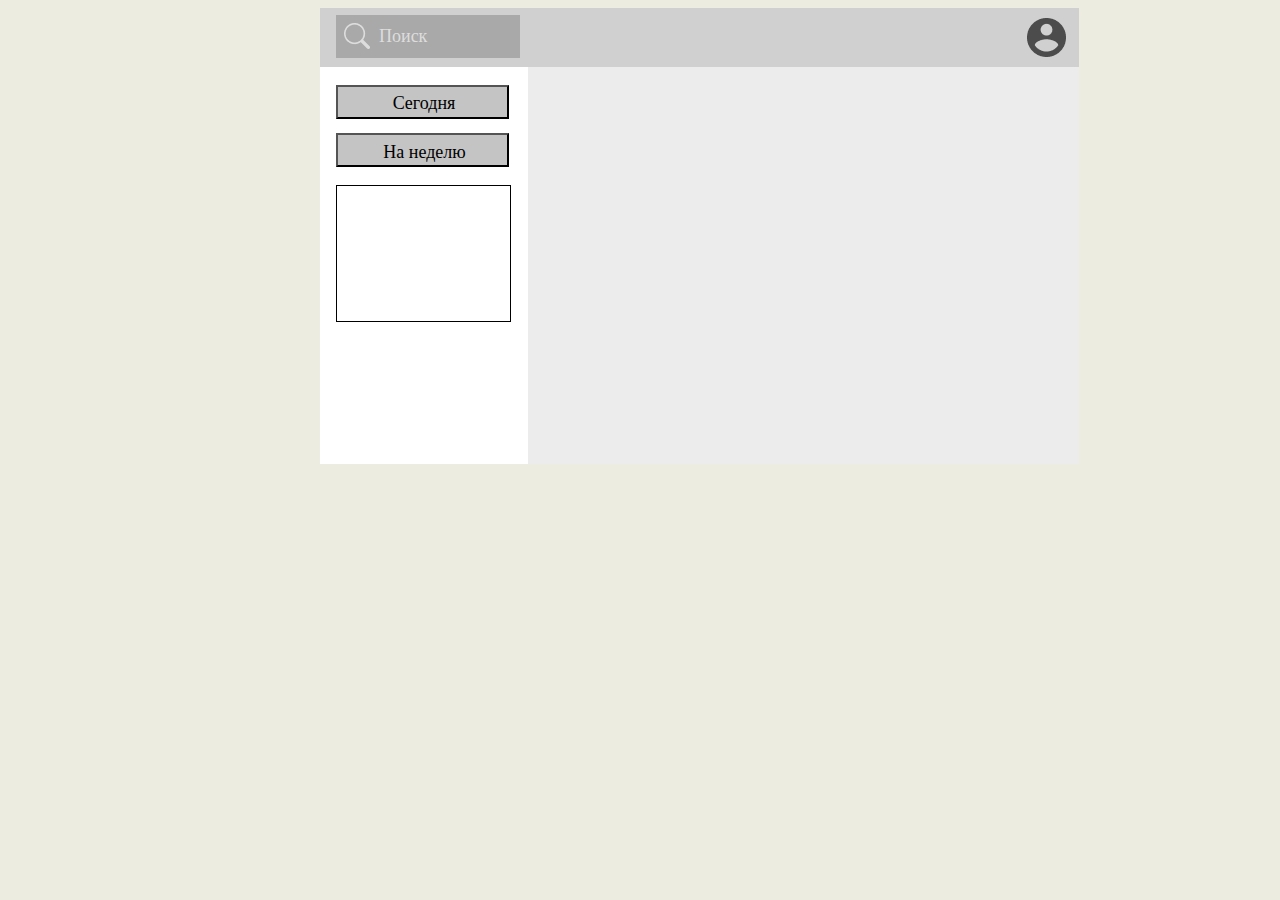
==== task3/index.html @ b75c1951 "Create a layout" ====
<!doctype html>
<html>
  <head>
    <title>Title</title>
	<link rel="stylesheet" href="styles.css">
  </head>
  <body>
    <div class="container">
      <div class="top">
		<div class="search">
			<div class="loup">
			</div>
			<div class="search_text">Поиск</div>
		</div>
		<div class="avatar">
		</div>
	  </div>
	  <div class="left">
		<button class="day" id="today">
			<div id="today">Сегодня
			</div>
		</button>
		<button class="day" id="week">
			<div id="week">На неделю
			</div>
		</button>
		<div class="calendar"></div>
	  </div>
	  <div class="right">
	  </div>
    </div>
  </body>
</html>
---- task3/styles.css ----
body{
	background: #ECECE0
}
div.container{
	position: absolute;
	left: 25%;
	width: 759px;
	height: 456px;
	background: #ECECEC;
}
div.top{
	position: absolute;
	width: 759px;
	height: 59px;

	background: #D1D0D0;
}
div.left{
	position: absolute;
	top: 59px;
	left: 0;
	width: 208px;
	height: 397px;
	background: #FFFFFF;
}
div.right{
	position: absolute;
	top: 59px;
	left: 208px;
	width: 551px;
	height: 397px;
}
div.search{
	position: absolute;
	top: 7px;
	left: 16px;
	width: 184px;
	height: 43px;
	background: #A9A9A9;
}
div.loup{
	position: absolute;
	top: 8px;
	left: 8px;
	width: 26px;
	height: 26px;

	background-image: url('Vector.png')
}
div.search_text{
	position: absolute;
	width: 61px;
	height: 29px;
	left: 43px;
	top: 10px;

	font-family: 'Inter';
	font-style: normal;
	font-weight: 400;
	font-size: 18px;
	line-height: 22px;

	color: #DDDDDD;
}
div.avatar{
	position: absolute;
	top: 10px;
	left: 707px;
	width: 39px;
	height: 39px;

	background-image: url('avatar.png');
}
button.day{
	position: absolute;
	width: 173px;
	height: 34px;

	background: #C4C4C4;
}
button#today{
	left: 16px;
	top: 18px;
}
button#week{
	left: 16px;
	top: 66px;
}
div#today{
	position: absolute;
	width: 74px;
	height: 22px;
	left: 49px;
	top: 5px;

	font-family: 'Inter';
	font-style: normal;
	font-weight: 400;
	font-size: 18px;
	line-height: 22px;
	/* identical to box height */


	color: #000000;
}
div#week{
	position: absolute;
	width: 97px;
	height: 22px;
	left: 38px;
	top: 6px;

	font-family: 'Inter';
	font-style: normal;
	font-weight: 400;
	font-size: 18px;
	line-height: 22px;
	/* identical to box height */


	color: #000000;
}
div.calendar{
	position: absolute;
	width: 173px;
	height: 135px;
	left: 16px;
	top: 118px;
	border: 1px solid;
}
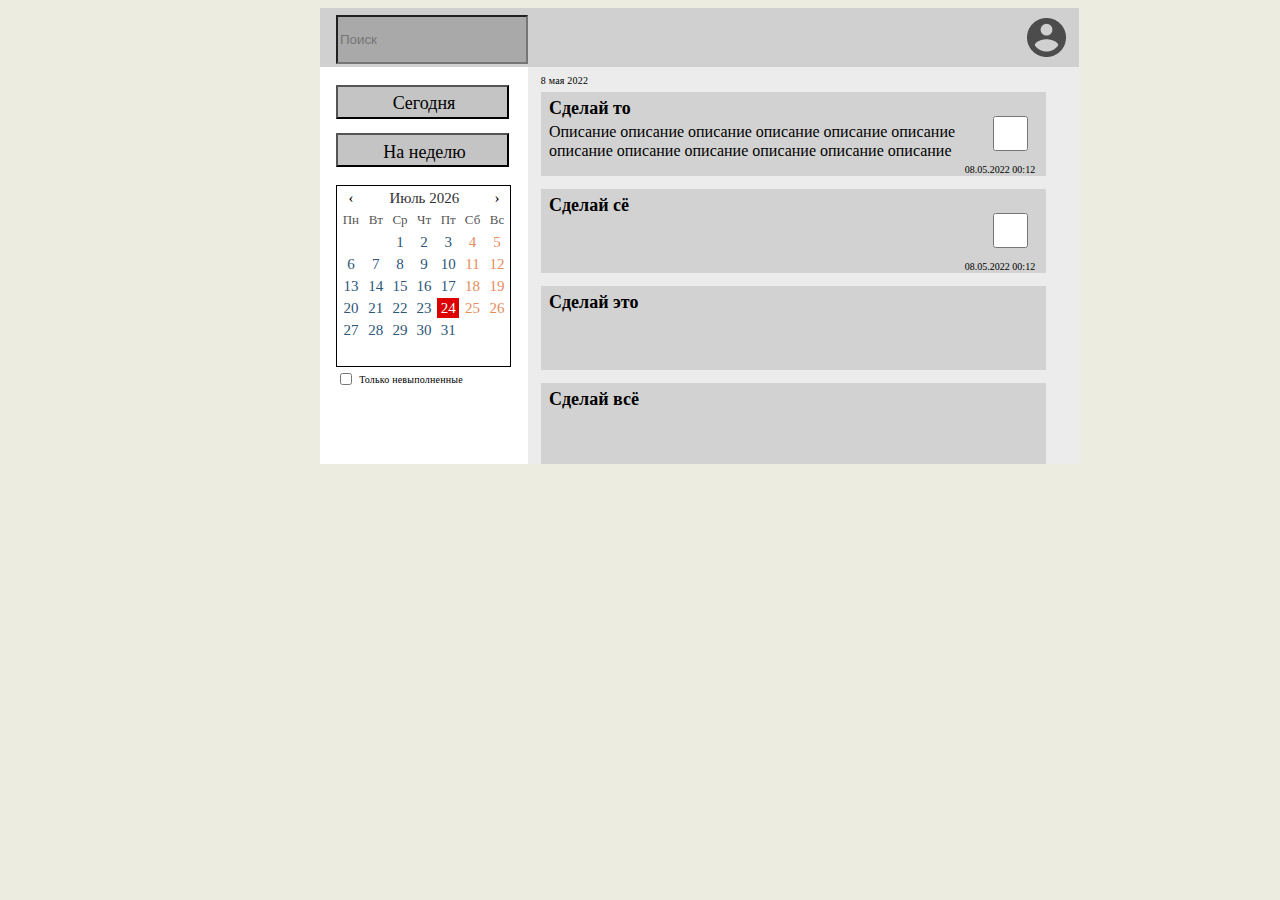
==== commit af0c11df: "Add todos and calendar" ====
--- a/task3/index.html
+++ b/task3/index.html
@@ -1,17 +1,14 @@
 <!doctype html>
 <html>
   <head>
-    <title>Title</title>
+    <title>ToDo</title>
 	<link rel="stylesheet" href="styles.css">
+	<link rel="stylesheet" href="calendar.css">
   </head>
   <body>
     <div class="container">
       <div class="top">
-		<div class="search">
-			<div class="loup">
-			</div>
-			<div class="search_text">Поиск</div>
-		</div>
+		<input id="search" placeholder="Поиск">
 		<div class="avatar">
 		</div>
 	  </div>
@@ -24,10 +21,76 @@
 			<div id="week">На неделю
 			</div>
 		</button>
-		<div class="calendar"></div>
+		<div class="calendar">
+			<table id="calendar2">
+			 <thead>
+				<tr><td>‹<td colspan="5"><td>›
+				<tr><td>Пн<td>Вт<td>Ср<td>Чт<td>Пт<td>Сб<td>Вс
+			  <tbody>
+			</table>
+		</div>
+		<input type="checkbox" id="not_completed" name="not_completed" value="yes">
+		<label for="not_completed" id="not_compl_lab">Только невыполненные</label>
 	  </div>
 	  <div class="right">
+		<div class="page_date">8 мая 2022</div>
+		<div class="todo">
+			<h1 class="todo">Сделай то</h1>
+			<p class="todo">Описание описание описание описание описание описание описание описание описание описание описание описание</p>
+			<input type="checkbox" class="todo" value="yes">
+			<p class="date">08.05.2022 00:12</p>
+		</div>
+		<div class="todo">
+			<h1 class="todo">Сделай сё</h1>
+			<input type="checkbox" class="todo" value="yes">
+			<p class="date">08.05.2022 00:12</p>
+		</div>
+		<div class="todo"><h1 class="todo">Сделай это</h1></div>
+		<div class="todo"><h1 class="todo">Сделай всё</h1></div>
+		<div class="todo"><h1 class="todo">Сделай курсач как-нибудь потом</h1></div>
 	  </div>
     </div>
   </body>
+  <script>
+  function Calendar2(id, year, month) {
+	var Dlast = new Date(year,month+1,0).getDate(),
+		D = new Date(year,month,Dlast),
+		DNlast = new Date(D.getFullYear(),D.getMonth(),Dlast).getDay(),
+		DNfirst = new Date(D.getFullYear(),D.getMonth(),1).getDay(),
+		calendar = '<tr>',
+		month=["Январь","Февраль","Март","Апрель","Май","Июнь","Июль","Август","Сентябрь","Октябрь","Ноябрь","Декабрь"];
+	if (DNfirst != 0) {
+	  for(var  i = 1; i < DNfirst; i++) calendar += '<td>';
+	}else{
+	  for(var  i = 0; i < 6; i++) calendar += '<td>';
+	}
+	for(var  i = 1; i <= Dlast; i++) {
+	  if (i == new Date().getDate() && D.getFullYear() == new Date().getFullYear() && D.getMonth() == new Date().getMonth()) {
+		calendar += '<td class="today">' + i;
+	  }else{
+		calendar += '<td>' + i;
+	  }
+	  if (new Date(D.getFullYear(),D.getMonth(),i).getDay() == 0) {
+		calendar += '<tr>';
+	  }
+	}
+	for(var  i = DNlast; i < 7; i++) calendar += '<td>&nbsp;';
+	document.querySelector('#'+id+' tbody').innerHTML = calendar;
+	document.querySelector('#'+id+' thead td:nth-child(2)').innerHTML = month[D.getMonth()] +' '+ D.getFullYear();
+	document.querySelector('#'+id+' thead td:nth-child(2)').dataset.month = D.getMonth();
+	document.querySelector('#'+id+' thead td:nth-child(2)').dataset.year = D.getFullYear();
+	if (document.querySelectorAll('#'+id+' tbody tr').length < 6) {  // чтобы при перелистывании месяцев не "подпрыгивала" вся страница, добавляется ряд пустых клеток. Итог: всегда 6 строк для цифр
+		document.querySelector('#'+id+' tbody').innerHTML += '<tr><td>&nbsp;<td>&nbsp;<td>&nbsp;<td>&nbsp;<td>&nbsp;<td>&nbsp;<td>&nbsp;';
+	}
+	}
+	Calendar2("calendar2", new Date().getFullYear(), new Date().getMonth());
+	// переключатель минус месяц
+	document.querySelector('#calendar2 thead tr:nth-child(1) td:nth-child(1)').onclick = function() {
+	  Calendar2("calendar2", document.querySelector('#calendar2 thead td:nth-child(2)').dataset.year, parseFloat(document.querySelector('#calendar2 thead td:nth-child(2)').dataset.month)-1);
+	}
+	// переключатель плюс месяц
+	document.querySelector('#calendar2 thead tr:nth-child(1) td:nth-child(3)').onclick = function() {
+	  Calendar2("calendar2", document.querySelector('#calendar2 thead td:nth-child(2)').dataset.year, parseFloat(document.querySelector('#calendar2 thead td:nth-child(2)').dataset.month)+1);
+	}
+  </script>
 </html>
--- a/task3/styles.css
+++ b/task3/styles.css
@@ -25,12 +25,13 @@
 }
 div.right{
 	position: absolute;
+	overflow: scroll;
 	top: 59px;
 	left: 208px;
 	width: 551px;
 	height: 397px;
 }
-div.search{
+input#search{
 	position: absolute;
 	top: 7px;
 	left: 16px;
@@ -47,7 +48,7 @@
 
 	background-image: url('Vector.png')
 }
-div.search_text{
+input#search_text{
 	position: absolute;
 	width: 61px;
 	height: 29px;
@@ -123,8 +124,116 @@
 div.calendar{
 	position: absolute;
 	width: 173px;
-	height: 135px;
+	height: 180px;
 	left: 16px;
 	top: 118px;
 	border: 1px solid;
+}
+div.todo{
+	position: relative;
+	width: 505px;
+	height: 84px;
+	margin: 13px 13px;
+
+	background: #D2D2D2;
+}
+h1.todo{
+	position: relative;
+	width: 400px;
+	height: 24px;
+	left: 8px;
+	top: 5px;
+
+	font-family: 'Inter';
+	font-style: normal;
+	font-weight: 700;
+	font-size: 18px;
+	line-height: 22px;
+
+	color: #000000;
+}
+p.todo{
+	position: absolute;
+	width: 450px;
+	height: 19px;
+	left: 8px;
+	top: 14px;
+
+	font-family: 'Inter';
+	font-style: normal;
+	font-weight: 400;
+	font-size: 16px;
+	line-height: 19px;
+
+	color: #000000;
+}
+p.date{
+	position: absolute;
+	width: 92px;
+	height: 12px;
+	right: 0;
+	bottom: 0;
+	margin: 0px;
+
+	font-family: 'Inter';
+	font-style: normal;
+	font-weight: 400;
+	font-size: 10px;
+	line-height: 12px;
+	text-align: center;
+
+	color: #000000;
+}
+input#not_completed{
+	position: absolute;
+	width: 12px;
+	height: 12px;
+	top: 303px;
+	left: 16px;
+
+	background: #717171;
+}
+label#not_compl_lab{
+	position: absolute;
+	width: 120px;
+	height: 12px;
+	top: 307px;
+	left: 31px;
+
+	font-family: 'Inter';
+	font-style: normal;
+	font-weight: 400;
+	font-size: 10px;
+	line-height: 12px;
+	text-align: center;
+	letter-spacing: 0.02em;
+
+	color: #000000;
+}
+div.page_date{
+	position: relative;
+	width: 57px;
+	height: 12px;
+	left: 8px;
+	top: 8px;
+
+
+	font-family: 'Inter';
+	font-style: normal;
+	font-weight: 400;
+	font-size: 10px;
+	line-height: 12px;
+	text-align: center;
+	letter-spacing: 0.02em;
+
+	color: #000000;
+}
+input.todo{
+	position: absolute;
+	right: 15px;
+	top: 25%;
+	width: 35px;
+	height: 35px;
+	border: 1px #717171 solid;
+	background: 'black';
 }--- a/task3/calendar.css
+++ b/task3/calendar.css
@@ -0,0 +1,27 @@
+#calendar2 {
+  width: 100%;
+  font: monospace;
+  line-height: 1.2em;
+  font-size: 15px;
+  text-align: center;
+}
+#calendar2 thead tr:last-child {
+  font-size: small;
+  color: rgb(85, 85, 85);
+}
+#calendar2 thead tr:nth-child(1) td:nth-child(2) {
+  color: rgb(50, 50, 50);
+}
+#calendar2 thead tr:nth-child(1) td:nth-child(1):hover, #calendar2 thead tr:nth-child(1) td:nth-child(3):hover {
+  cursor: pointer;
+}
+#calendar2 tbody td {
+  color: rgb(44, 86, 122);
+}
+#calendar2 tbody td:nth-child(n+6), #calendar2 .holiday {
+  color: rgb(231, 140, 92);
+}
+#calendar2 tbody td.today {
+  background: rgb(220, 0, 0);
+  color: #fff;
+}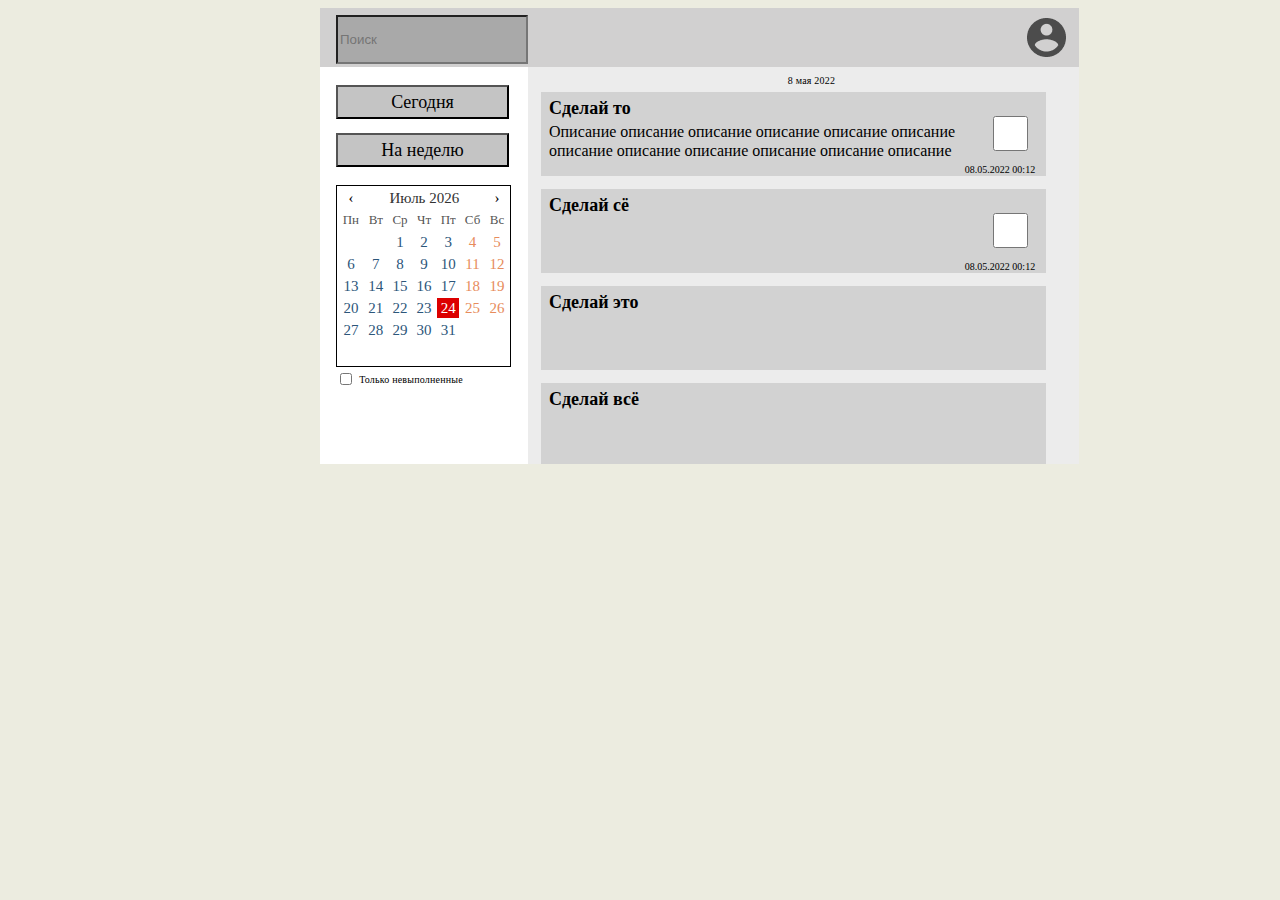
==== commit 62ae191d: "Add search" ====
--- a/task3/index.html
+++ b/task3/index.html
@@ -35,62 +35,22 @@
 	  <div class="right">
 		<div class="page_date">8 мая 2022</div>
 		<div class="todo">
-			<h1 class="todo">Сделай то</h1>
+			<h1 class="todo_name">Сделай то</h1>
 			<p class="todo">Описание описание описание описание описание описание описание описание описание описание описание описание</p>
-			<input type="checkbox" class="todo" value="yes">
+			<input type="checkbox" class="todo_checkbox" value="yes">
 			<p class="date">08.05.2022 00:12</p>
 		</div>
 		<div class="todo">
-			<h1 class="todo">Сделай сё</h1>
-			<input type="checkbox" class="todo" value="yes">
+			<h1 class="todo_name">Сделай сё</h1>
+			<input type="checkbox" class="todo_checkbox" value="yes">
 			<p class="date">08.05.2022 00:12</p>
 		</div>
-		<div class="todo"><h1 class="todo">Сделай это</h1></div>
-		<div class="todo"><h1 class="todo">Сделай всё</h1></div>
-		<div class="todo"><h1 class="todo">Сделай курсач как-нибудь потом</h1></div>
+		<div class="todo"><h1 class="todo_name">Сделай это</h1></div>
+		<div class="todo"><h1 class="todo_name">Сделай всё</h1></div>
+		<div class="todo"><h1 class="todo_name">Сделай курсач как-нибудь потом</h1></div>
 	  </div>
     </div>
   </body>
-  <script>
-  function Calendar2(id, year, month) {
-	var Dlast = new Date(year,month+1,0).getDate(),
-		D = new Date(year,month,Dlast),
-		DNlast = new Date(D.getFullYear(),D.getMonth(),Dlast).getDay(),
-		DNfirst = new Date(D.getFullYear(),D.getMonth(),1).getDay(),
-		calendar = '<tr>',
-		month=["Январь","Февраль","Март","Апрель","Май","Июнь","Июль","Август","Сентябрь","Октябрь","Ноябрь","Декабрь"];
-	if (DNfirst != 0) {
-	  for(var  i = 1; i < DNfirst; i++) calendar += '<td>';
-	}else{
-	  for(var  i = 0; i < 6; i++) calendar += '<td>';
-	}
-	for(var  i = 1; i <= Dlast; i++) {
-	  if (i == new Date().getDate() && D.getFullYear() == new Date().getFullYear() && D.getMonth() == new Date().getMonth()) {
-		calendar += '<td class="today">' + i;
-	  }else{
-		calendar += '<td>' + i;
-	  }
-	  if (new Date(D.getFullYear(),D.getMonth(),i).getDay() == 0) {
-		calendar += '<tr>';
-	  }
-	}
-	for(var  i = DNlast; i < 7; i++) calendar += '<td>&nbsp;';
-	document.querySelector('#'+id+' tbody').innerHTML = calendar;
-	document.querySelector('#'+id+' thead td:nth-child(2)').innerHTML = month[D.getMonth()] +' '+ D.getFullYear();
-	document.querySelector('#'+id+' thead td:nth-child(2)').dataset.month = D.getMonth();
-	document.querySelector('#'+id+' thead td:nth-child(2)').dataset.year = D.getFullYear();
-	if (document.querySelectorAll('#'+id+' tbody tr').length < 6) {  // чтобы при перелистывании месяцев не "подпрыгивала" вся страница, добавляется ряд пустых клеток. Итог: всегда 6 строк для цифр
-		document.querySelector('#'+id+' tbody').innerHTML += '<tr><td>&nbsp;<td>&nbsp;<td>&nbsp;<td>&nbsp;<td>&nbsp;<td>&nbsp;<td>&nbsp;';
-	}
-	}
-	Calendar2("calendar2", new Date().getFullYear(), new Date().getMonth());
-	// переключатель минус месяц
-	document.querySelector('#calendar2 thead tr:nth-child(1) td:nth-child(1)').onclick = function() {
-	  Calendar2("calendar2", document.querySelector('#calendar2 thead td:nth-child(2)').dataset.year, parseFloat(document.querySelector('#calendar2 thead td:nth-child(2)').dataset.month)-1);
-	}
-	// переключатель плюс месяц
-	document.querySelector('#calendar2 thead tr:nth-child(1) td:nth-child(3)').onclick = function() {
-	  Calendar2("calendar2", document.querySelector('#calendar2 thead td:nth-child(2)').dataset.year, parseFloat(document.querySelector('#calendar2 thead td:nth-child(2)').dataset.month)+1);
-	}
-  </script>
+  <script src="calendar.js"></script>
+  <script src="search.js"></script>
 </html>
--- a/task3/styles.css
+++ b/task3/styles.css
@@ -88,11 +88,10 @@
 	top: 66px;
 }
 div#today{
-	position: absolute;
-	width: 74px;
+	position: relative;
+	width: 100%;
 	height: 22px;
-	left: 49px;
-	top: 5px;
+	top: 0;
 
 	font-family: 'Inter';
 	font-style: normal;
@@ -105,11 +104,10 @@
 	color: #000000;
 }
 div#week{
-	position: absolute;
-	width: 97px;
+	position: relative;
+	width: 100%;
 	height: 22px;
-	left: 38px;
-	top: 6px;
+	top: 0;
 
 	font-family: 'Inter';
 	font-style: normal;
@@ -137,7 +135,7 @@
 
 	background: #D2D2D2;
 }
-h1.todo{
+h1.todo_name{
 	position: relative;
 	width: 400px;
 	height: 24px;
@@ -212,7 +210,7 @@
 }
 div.page_date{
 	position: relative;
-	width: 57px;
+	width: 100%;
 	height: 12px;
 	left: 8px;
 	top: 8px;
@@ -228,7 +226,7 @@
 
 	color: #000000;
 }
-input.todo{
+input.todo_checkbox{
 	position: absolute;
 	right: 15px;
 	top: 25%;
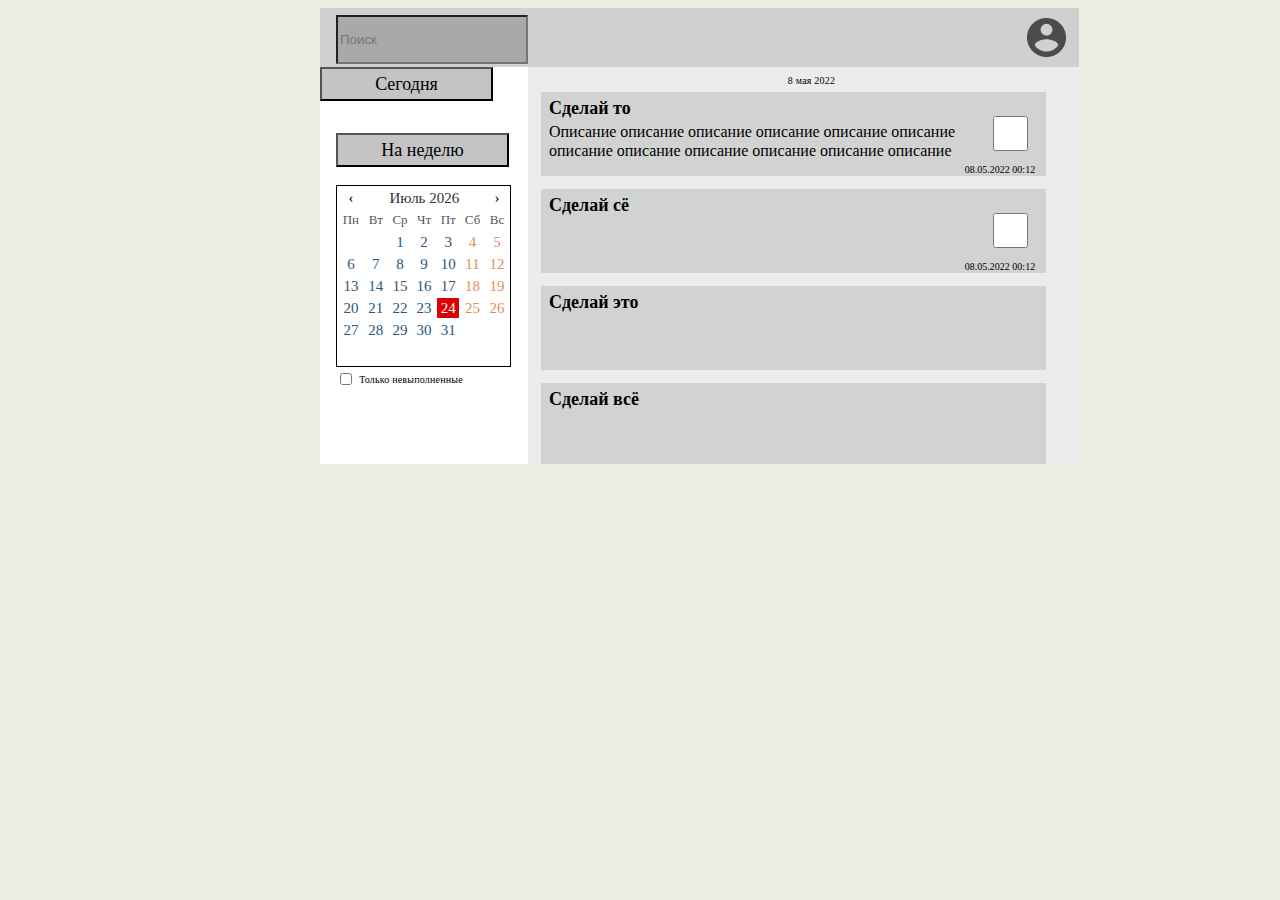
==== commit e75e0cad: "Add script for today button" ====
--- a/task3/index.html
+++ b/task3/index.html
@@ -13,7 +13,7 @@
 		</div>
 	  </div>
 	  <div class="left">
-		<button class="day" id="today">
+		<button class="day" id="today_but" onclick="ShowToday">
 			<div id="today">Сегодня
 			</div>
 		</button>
@@ -53,4 +53,5 @@
   </body>
   <script src="calendar.js"></script>
   <script src="search.js"></script>
+  <script src="choose_date.js"></script>
 </html>
